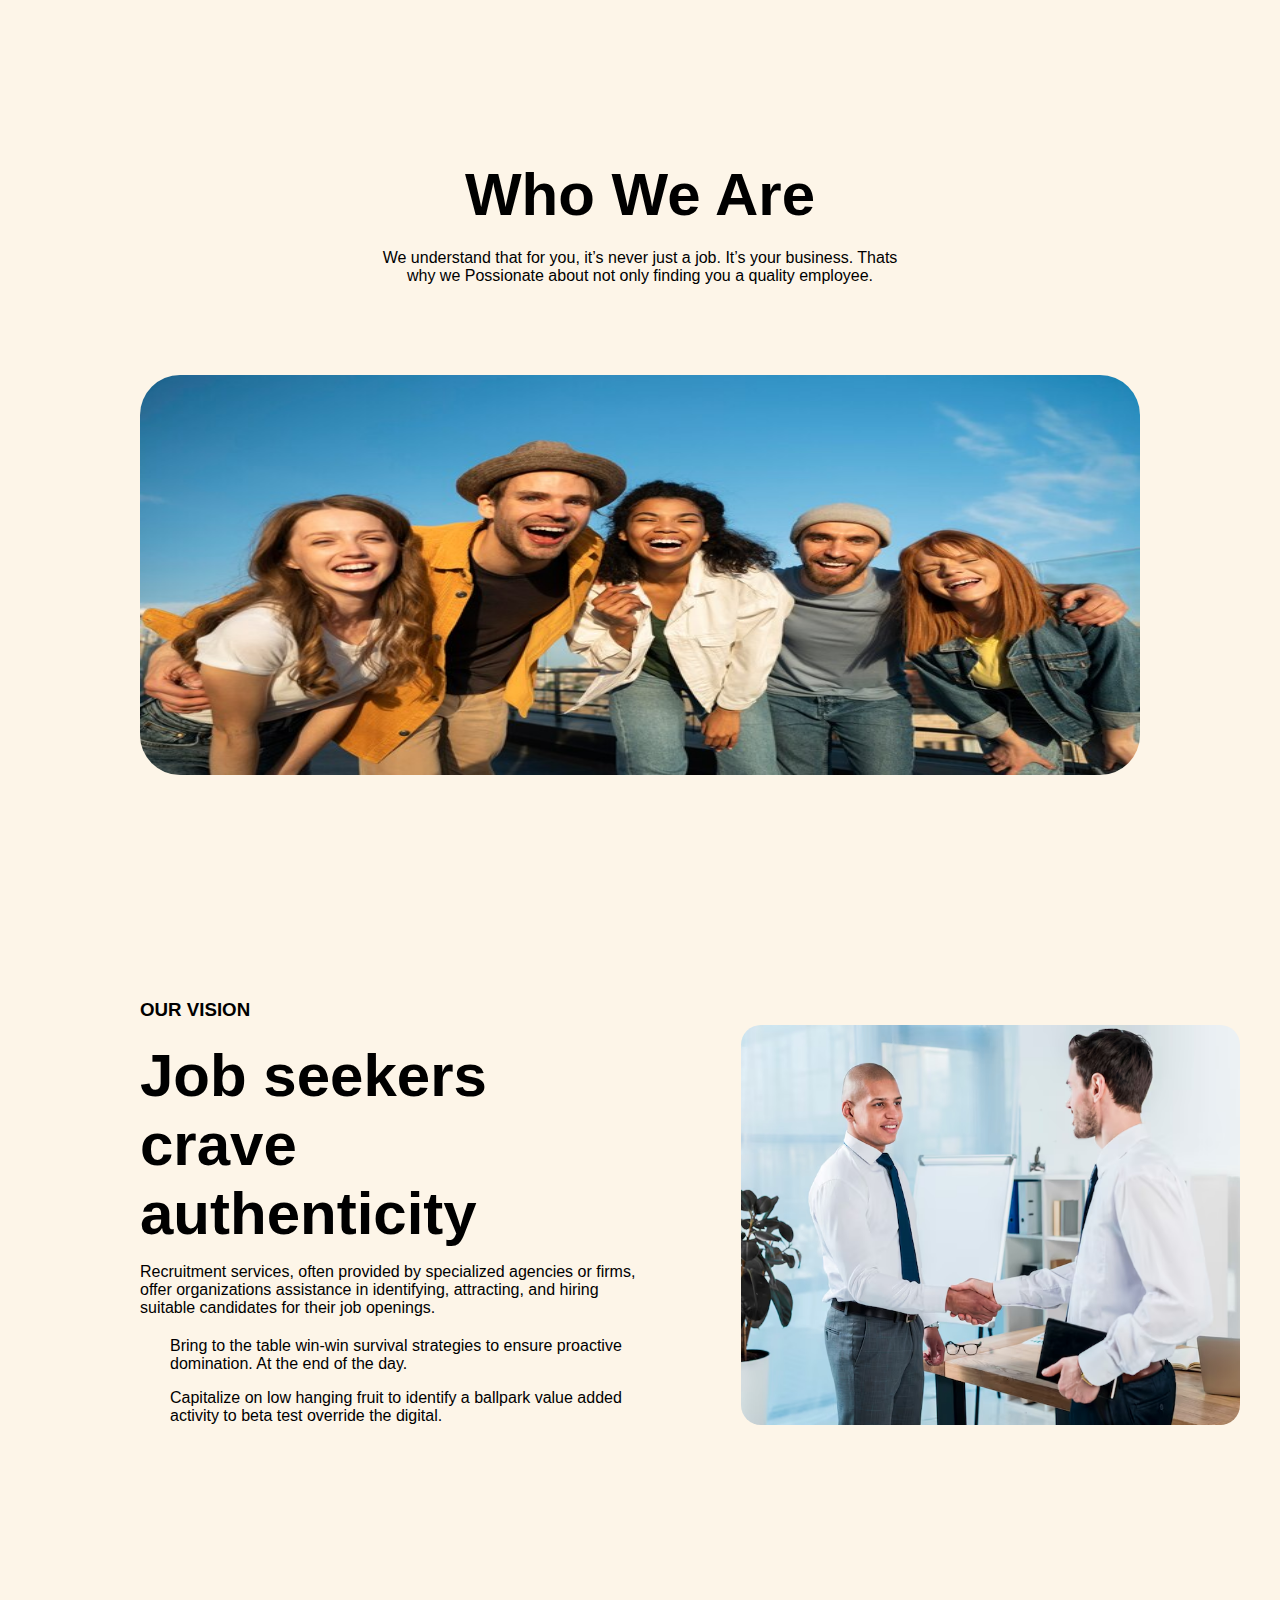
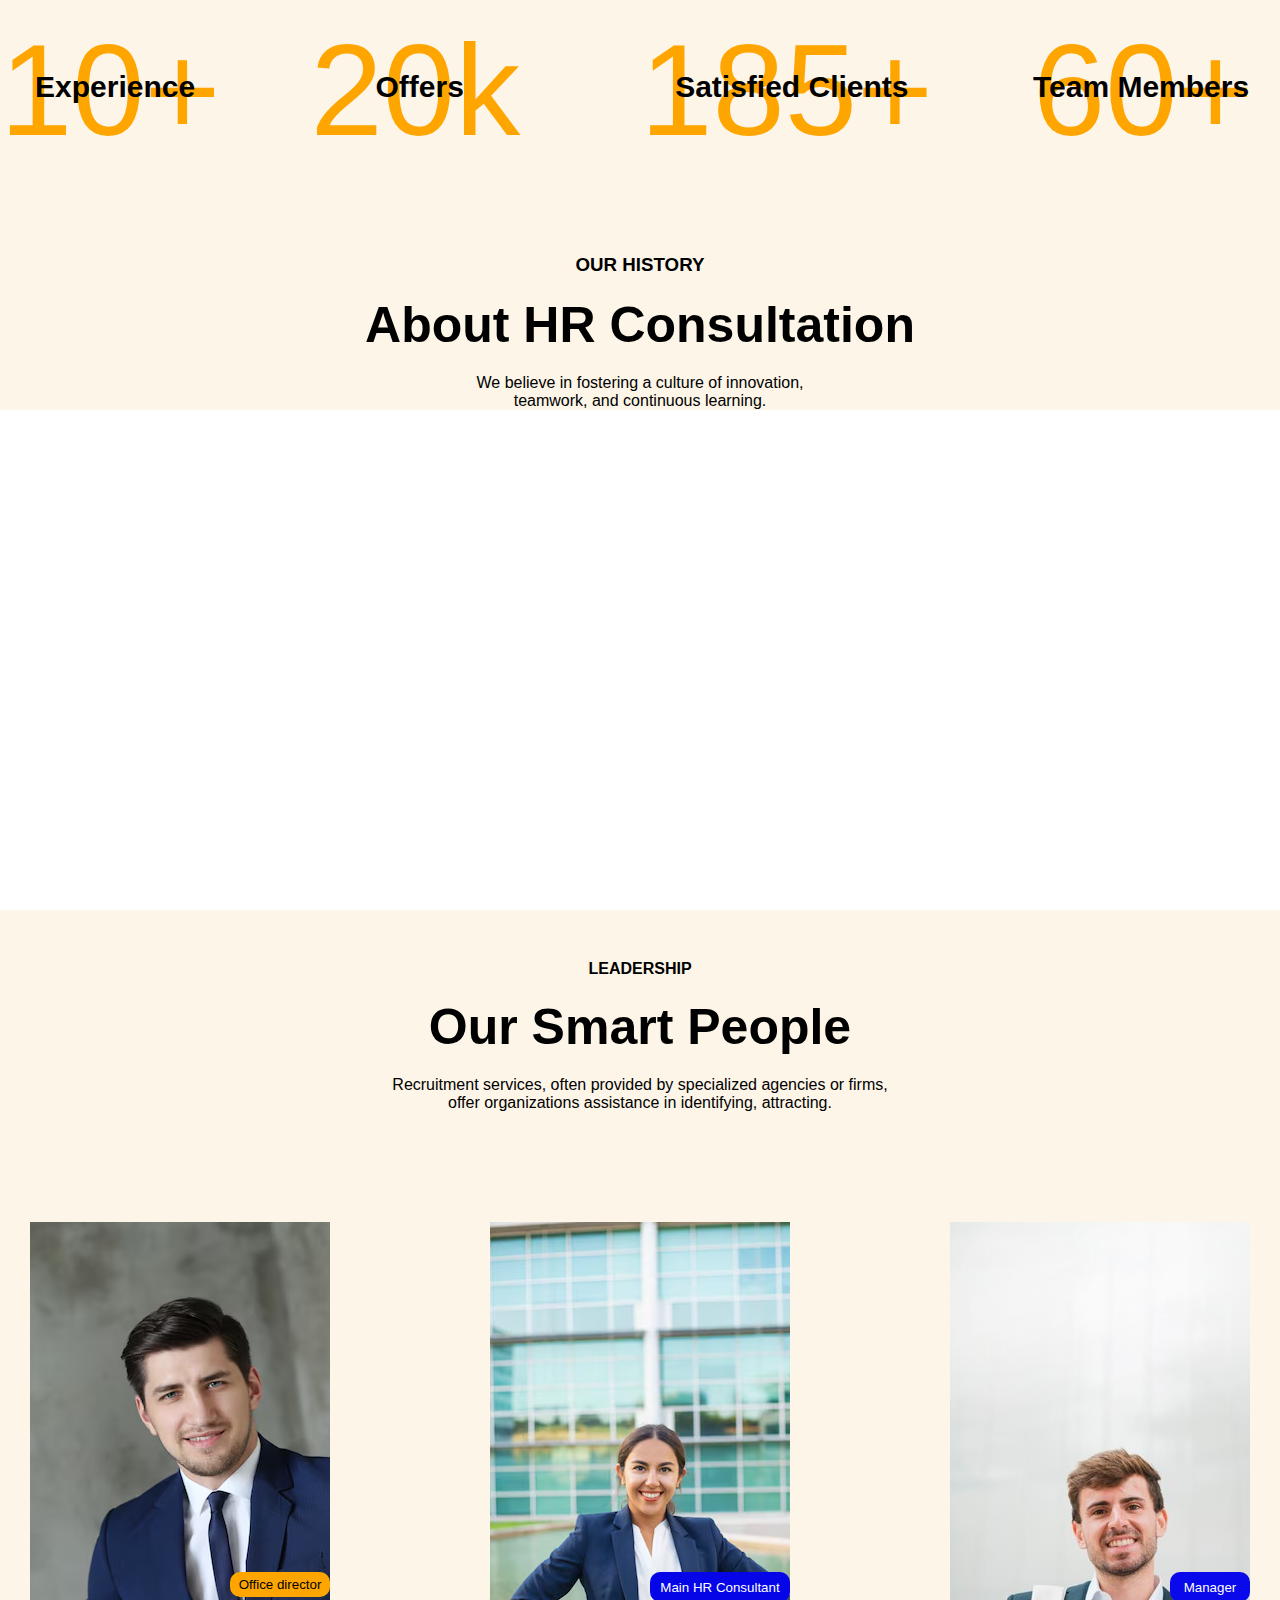
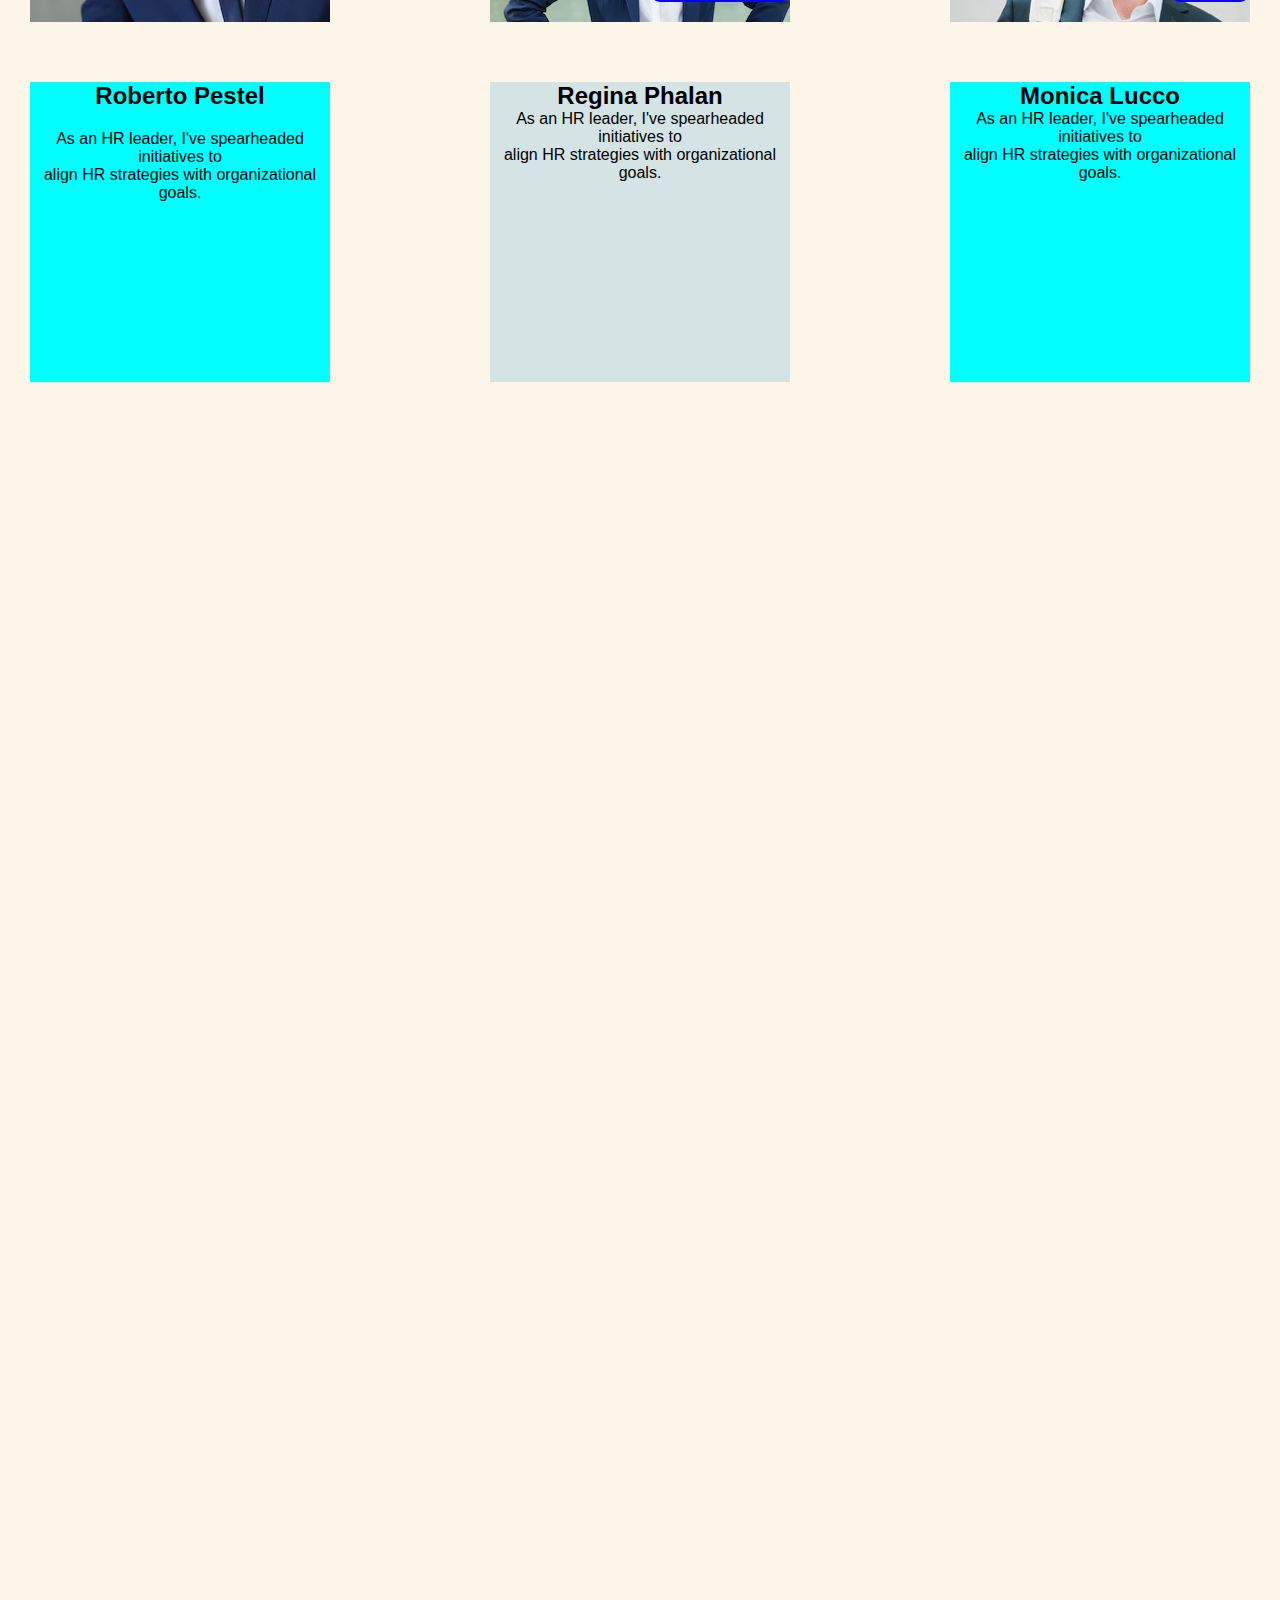
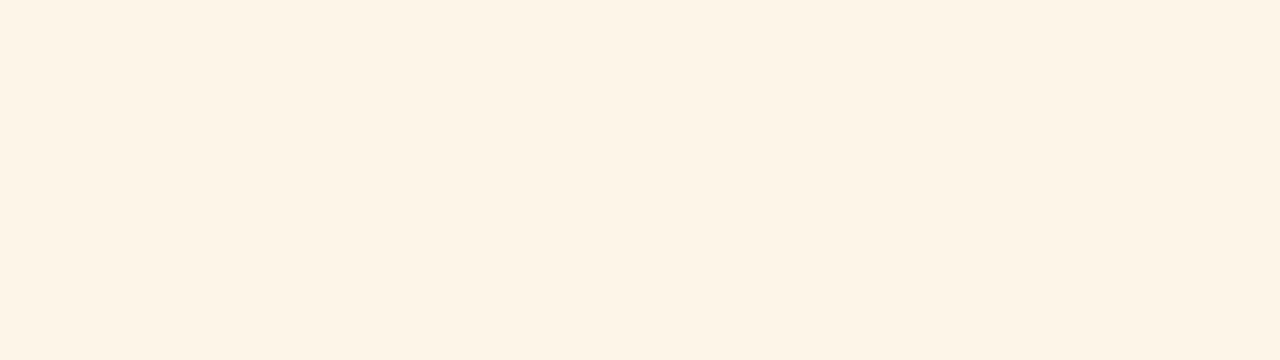
==== index.html @ 1b54786f "human consult" ====
<!DOCTYPE html>
<html lang="en">
<head>
    <meta charset="UTF-8">
    <meta name="viewport" content="width=device-width, initial-scale=1.0">
    <title>Human Consult</title>
    <link rel="stylesheet" href="style.css">
    <link rel="stylesheet" href="https://cdnjs.cloudflare.com/ajax/libs/font-awesome/6.5.2/css/all.min.css"
     integrity="sha512-SnH5WK+bZxgPHs44uWIX+LLJAJ9/2PkPKZ5QiAj6Ta86w+fsb2TkcmfRyVX3pBnMFcV7oQPJkl9QevSCWr3W6A==" 
     crossorigin="anonymous" referrerpolicy="no-referrer" />
</head>
<body>
    <div class="container">
        <div class="s1">
            <h1> Who We Are</h1>
            <p>We understand that for you, it’s never just a job. It’s your
                 business. Thats  <br>why we Possionate about not only finding you a quality employee.
            </p>
        </div>
        <div class="s2">
            <img src="images/img1" alt="" width="1000px" height="400px"  >
        </div>
        <div class="sisi">
        <div class="s3">
            <h3> OUR VISION</h3>
            <h1> Job seekers <br> crave authenticity</h1>
            <p>Recruitment services, often provided by specialized agencies or firms, <br> offer 
                organizations assistance in identifying, attracting, and hiring <br> suitable candidates
                 for their job openings.</p>
                 <div class="s4">
                 <span>
                    <i class="fa-solid fa-circle-check" style="color: #2f0bb1;"></i> 
                    <p>Bring to the table win-win survival strategies to ensure proactive <br> domination. At the end of the day.</p>
                    <span>
                        <br>
                        <br>
                    <i  class="fa-solid fa-circle-check" style="color: #2f0bb1;"></i > 
                </span>
                    <p>Capitalize on low hanging fruit to identify a ballpark value added <br> activity to beta test override the digital.</p>
                    
                 </span>
                </div>
        </div>
        <div class="s5">
            <img src="images/img2" alt="" height="400px">
        </div>
    </div>
    <div class="numbers">
    <div class="c1">
        <p> 10+</p>
        <h3>Experience</h3>
    </div>
    <div class="c2">
        <p> 20k</p>
        <h3>Offers</h3>
    </div>
    <div class="c3">
        <p> 185+</p>
        <h3>Satisfied Clients</h3>
    </div>
    <div class="c4">
        <p> 60+</p>
        <h3>Team Members</h3>
    </div>
     </div>
       <div class="ourhistory">
    <h3>OUR HISTORY</h3>
    <h1> About HR Consultation</h1>
    <p>We believe in fostering a culture of innovation, <br> teamwork, and continuous learning. </p>
       </div>
       <div class="video">
        <!-- leaved for uploading video -->
       </div>
       <div class="leadership">
        <h4> LEADERSHIP</h4>
        <h1> Our Smart People</h1>
        <p>Recruitment services, often provided by specialized agencies or firms, <br> offer organizations
             assistance in identifying, attracting. </p>
            </div>
             <div class="employee">
                <div class="employe1">                 
                    
                    <button>Office director</button>
                
                </div>
                <div class="employe2">
                    
                    <button>Main HR Consultant</button>
                </div>
                <div class="employe3">
                    
                    <button>Manager</button>
                </div>
                
             </div>
             <div class="names">
             <div class="name1">
                <h2>Roberto Pestel</h2>
                <p>As an HR leader, I've spearheaded initiatives to <br> align HR 
                    strategies with organizational goals.</p>
                    <div class="links">
                        <a href=""> <i class="fa-brands fa-facebook-f"></i></a>
                        <a href=""><i class="fa-brands fa-x-twitter"></i></a>
                        <a href=""><i class="fa-brands fa-linkedin-in"></i></a>
                    </div>
            </div>
            <div class="name2">
                <h2>Regina Phalan </h2>
                <p>As an HR leader, I've spearheaded initiatives to <br> align HR 
                    strategies with organizational goals.</p>
                    <div class="links">
                        <a href=""> <i class="fa-brands fa-facebook-f"></i></a>
                        <a href=""><i class="fa-brands fa-x-twitter"></i></a>
                        <a href=""><i class="fa-brands fa-linkedin-in"></i></a>
                    </div>
            </div>
            <div class="name3">
                <h2>Monica Lucco </h2>
                <p>As an HR leader, I've spearheaded initiatives to <br> align HR 
                    strategies with organizational goals.</p>
                    <div class="links">
                        <a href=""> <i class="fa-brands fa-facebook-f"></i></a>
                        <a href=""><i class="fa-brands fa-x-twitter"></i></a>
                        <a href=""><i class="fa-brands fa-linkedin-in"></i></a>
                    </div>
            </div>

        </div>
       


   

    </div>

    
</body>
</html>
---- style.css ----
*{
    margin: 0;
    padding: 0;
    box-sizing: border-box;
}
body{
    height: 5000px;
    width: 100%;
    background-color:#FDF5E8;
    font-family: sans-serif;
}
.s1{
    text-align: center;
    margin-top: 160px;
  
}
.s1 h1{
   font-size: 60px;
}
.s1 p{
    margin-top: 20px;
}
.s2{
    text-align: center;
    margin-top: 90px;
    
}
.s2 img{
    border-radius: 40px;
}
.s3{
    margin-top:180px;
    margin-left: 100px;

}
.s3 h1{
    font-size: 60px;
    margin-top: 20px;
 }
 .s3 p{
    margin-top: 15px;
 }
 .s4 {
    margin-top: 40px;
 }
 .s4 p{
    margin-left: 30px;
    margin-top: -20px;

 }
 .s5{
    display: flex;
    margin-top:180px;
    margin-left: 100px;
 }
 .s5 img{
    border-radius: 20px;
 }
 .sisi{
    display: flex;
    padding: 40px;
    align-items: end;
 }
 .c1{
    margin-top: 150px; 
   
 }
 .c2{
    margin-top: 150px; 
    margin-left: 90px;
   
 }
 .c3{
    margin-top: 150px; 
    margin-left: 120px;
   
 }
 .c4{
    margin-top: 150px; 
    margin-left: 100px;


   
 }
 .c1 p{
    font-size: 130px;
    color: orange;

 }
 .c1 h3{
   
    margin-top: -95px;
    margin-left: 35px;
    font-size: 30px;

 }
 .c2 p{
    font-size: 130px;
    color: orange;

 }
 .c2 h3{
   
    margin-top: -95px;
    margin-left: 65px;
    font-size: 30px;

 }
 .c3 p{
    font-size: 130px;
    color: orange;

 }
 .c3 h3{
   
    margin-top: -95px;
    margin-left: 35px;
    font-size: 30px;

 }
 .c4 p{
    font-size: 130px;
    color: orange;

 }
 .c4 h3{
   
    margin-top: -95px;
    margin-left: 0px;
    font-size: 30px;


 }
.numbers{
    display: flex;
}
.ourhistory{
    margin-top: 150px;
    text-align: center;
}
.ourhistory h1{
    margin-top: 20px;
    font-size: 50px;
}
.ourhistory p{
    margin-top: 20px;
}
.video{
    height: 500px;
    width: 100%;
    background-color: white;
}
.leadership{
    text-align: center;
    margin-top: 50px;
}
.leadership h1{
    margin-top: 20px;
    font-size: 50px;
}
.leadership p{
    margin-top: 20px;
}
.employee{
    margin-top: 80px;
    display: flex;
    padding-left: 30px;
    padding: 30px;
    justify-content: space-between;

}
.employe1{
    height: 400px;
    width: 300px;
    background-image: url(images/employee1);
}
.employe2 {
    height: 400px;
    width: 300px;
    background-image: url(images/employee2);

}
.employe3 {
    height: 400px;
    width: 300px;
    background-image: url(images/employee3);
}

.employe1 button{
    margin-top: 350px;
    margin-left: 200px;
    background-color: orange;
    border-radius: 10px;
    border: 0;
    height: 25px;
    width: 100px;
   
}
.employe2 button{
    margin-top: 350px;
    margin-left: 160px;
    width: 140px;
    height: 30px;
    background-color: rgb(5, 5, 231) ;
    border-radius: 10px;
    color: white;
    border: 0;
   
}
.employe3 button{
    margin-top: 350px;
    margin-left: 220px;
    height: 30px;
    background-color: rgb(9, 9, 235);
    border-radius: 10px;
    color: white;
    border: 0;
    width: 80px;
   
   
}
.links{
    padding: 20px;
    margin-top: 30px;
}
.names{
    display: flex;
    padding-left: 30px;
    padding: 30px;
    justify-content: space-between;
    margin-bottom: 30px;

}
.name1 p{
    margin-top: 20px;
}
.name1{
    height: 300px;
    width: 300px;
    background-color: aqua;
    text-align: center;
}
.name2{
    height: 300px;
    width: 300px;
    background-color: rgb(212, 228, 228);
    text-align: center;
}
.name3{
    height: 300px;
    width: 300px;
    background-color: aqua;
    text-align: center;
}
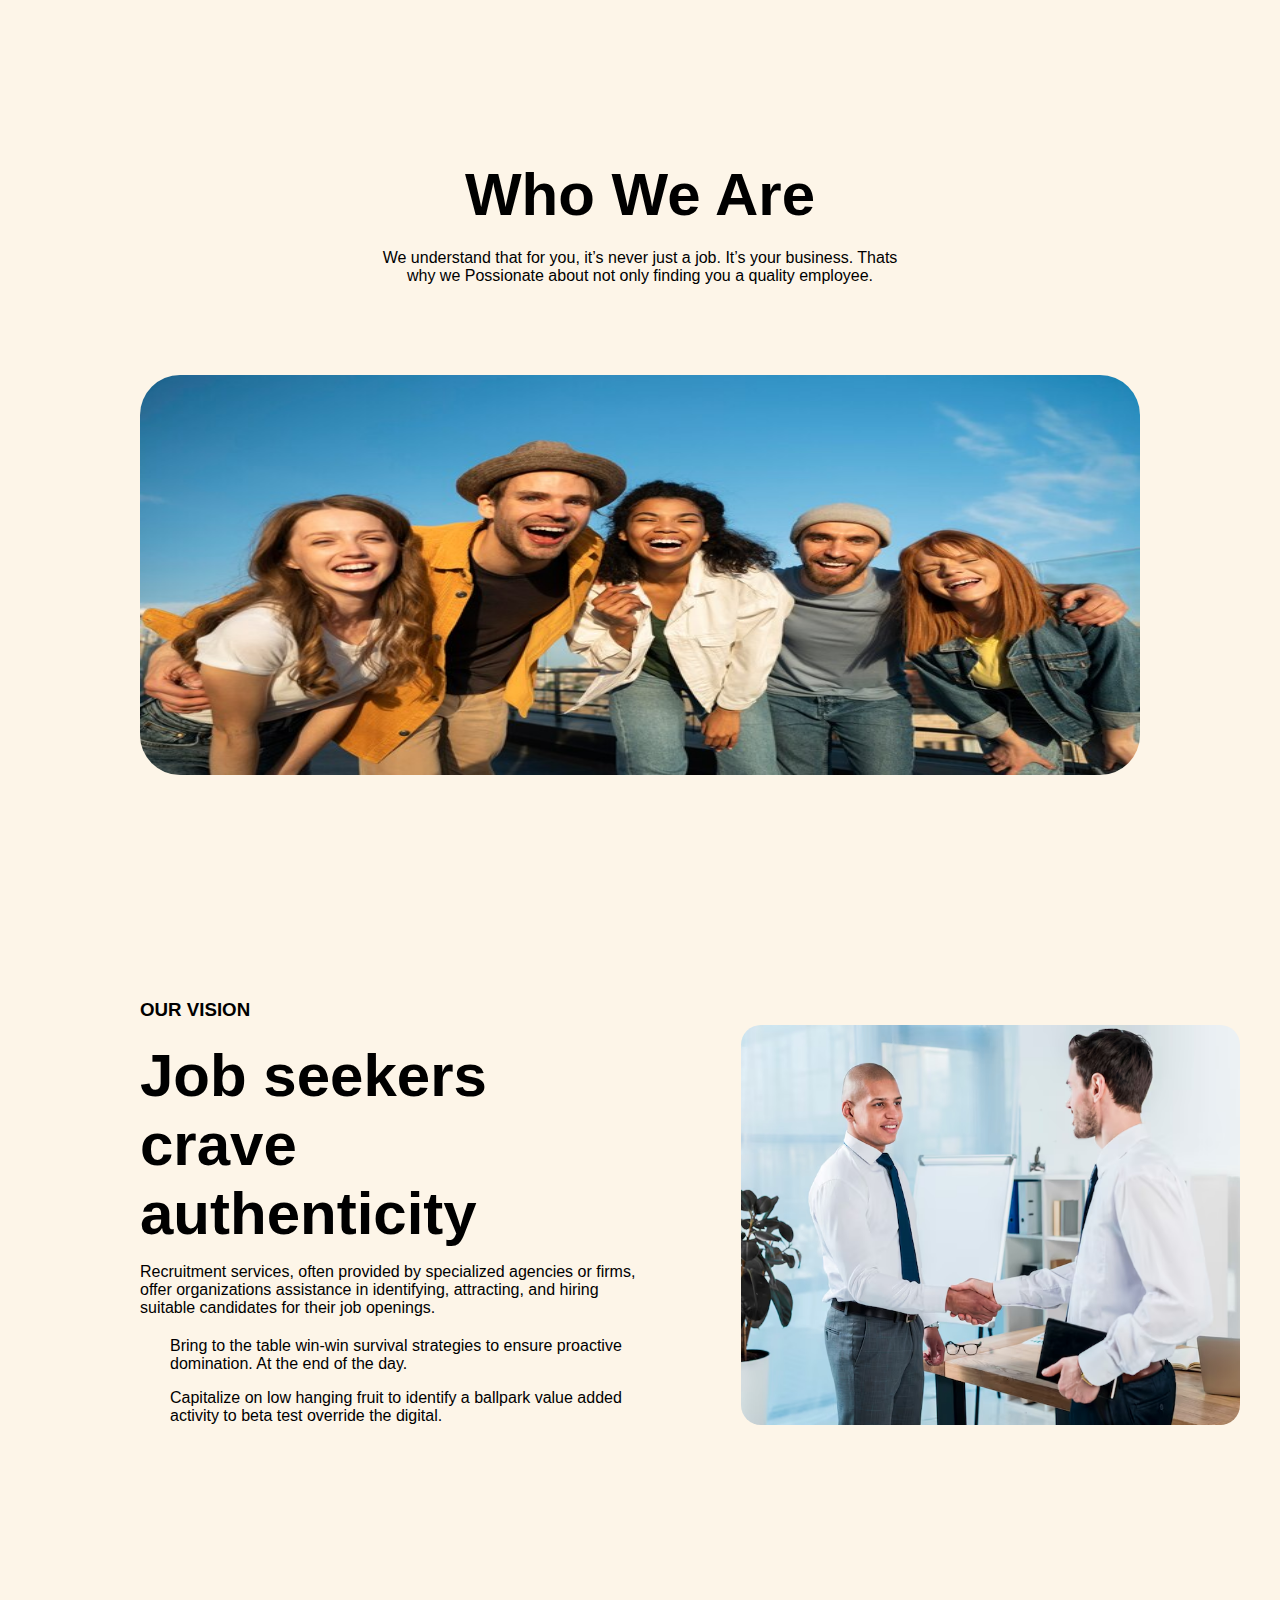
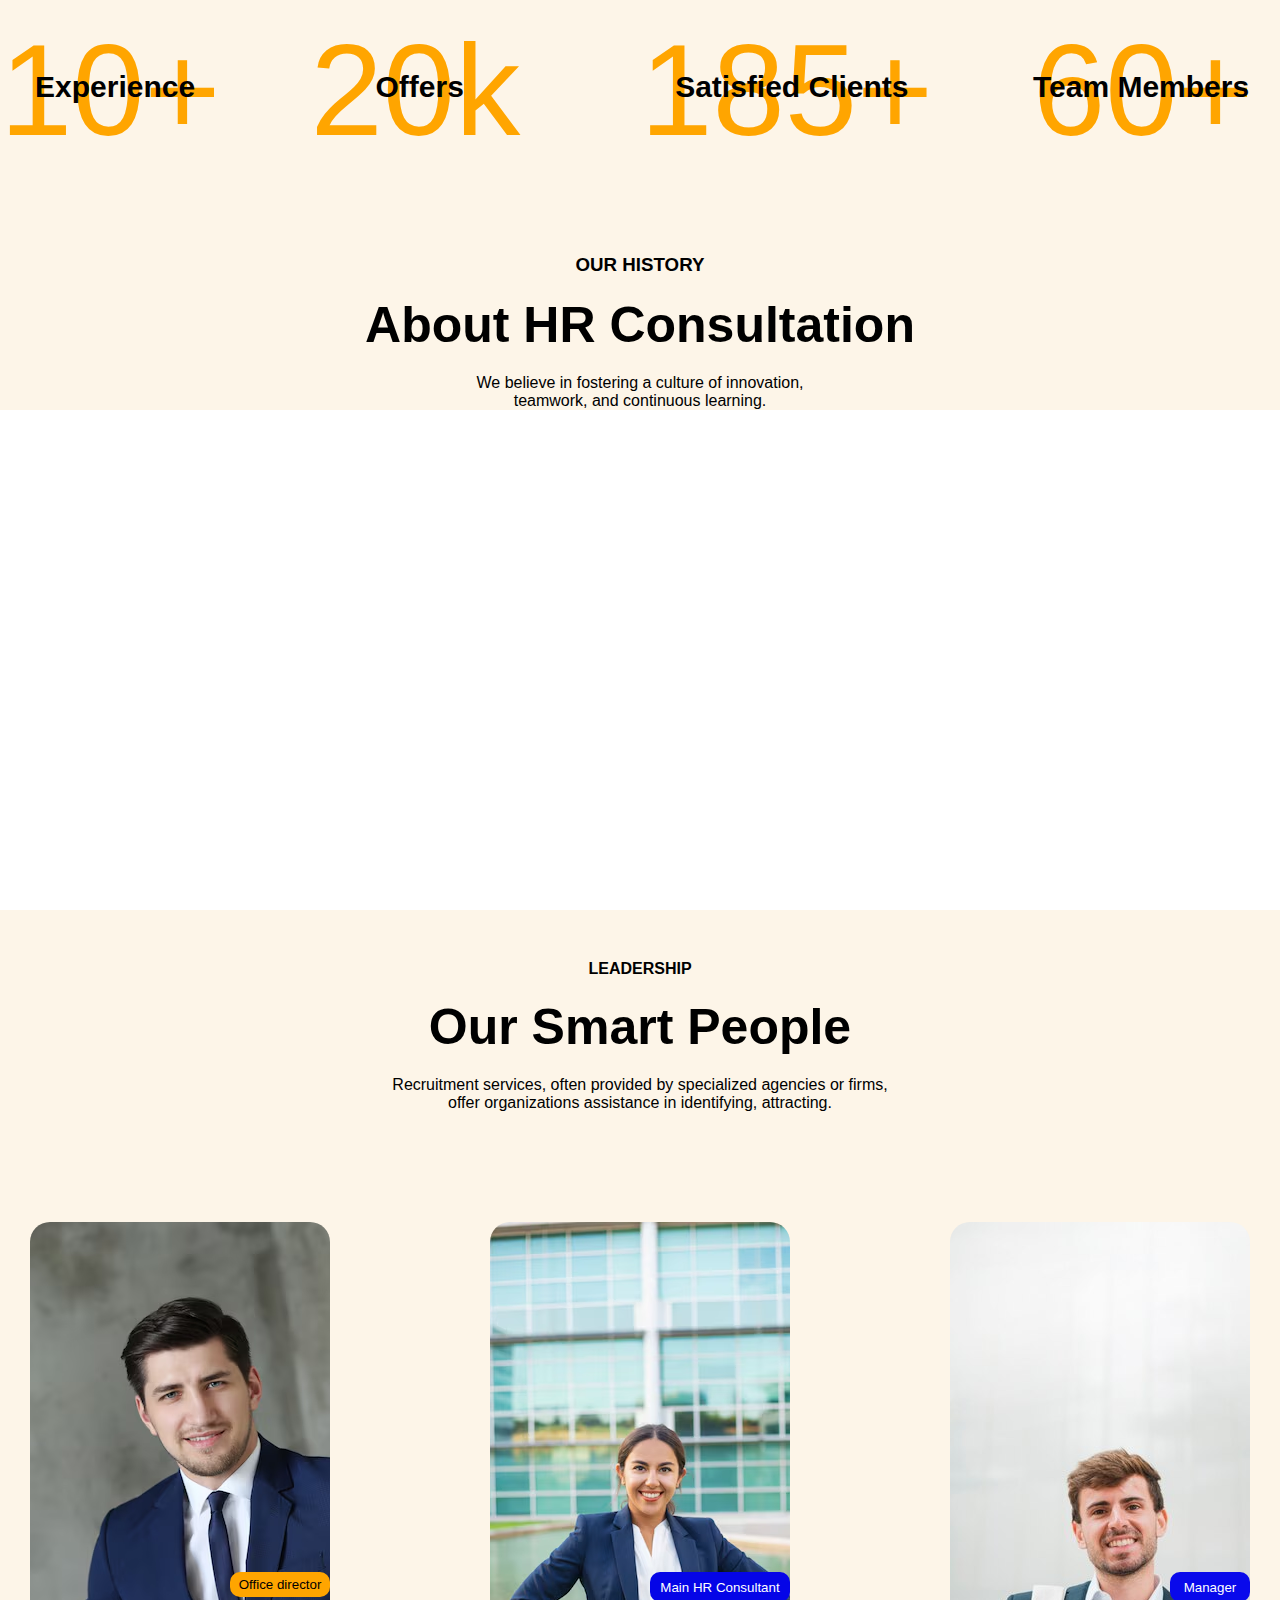
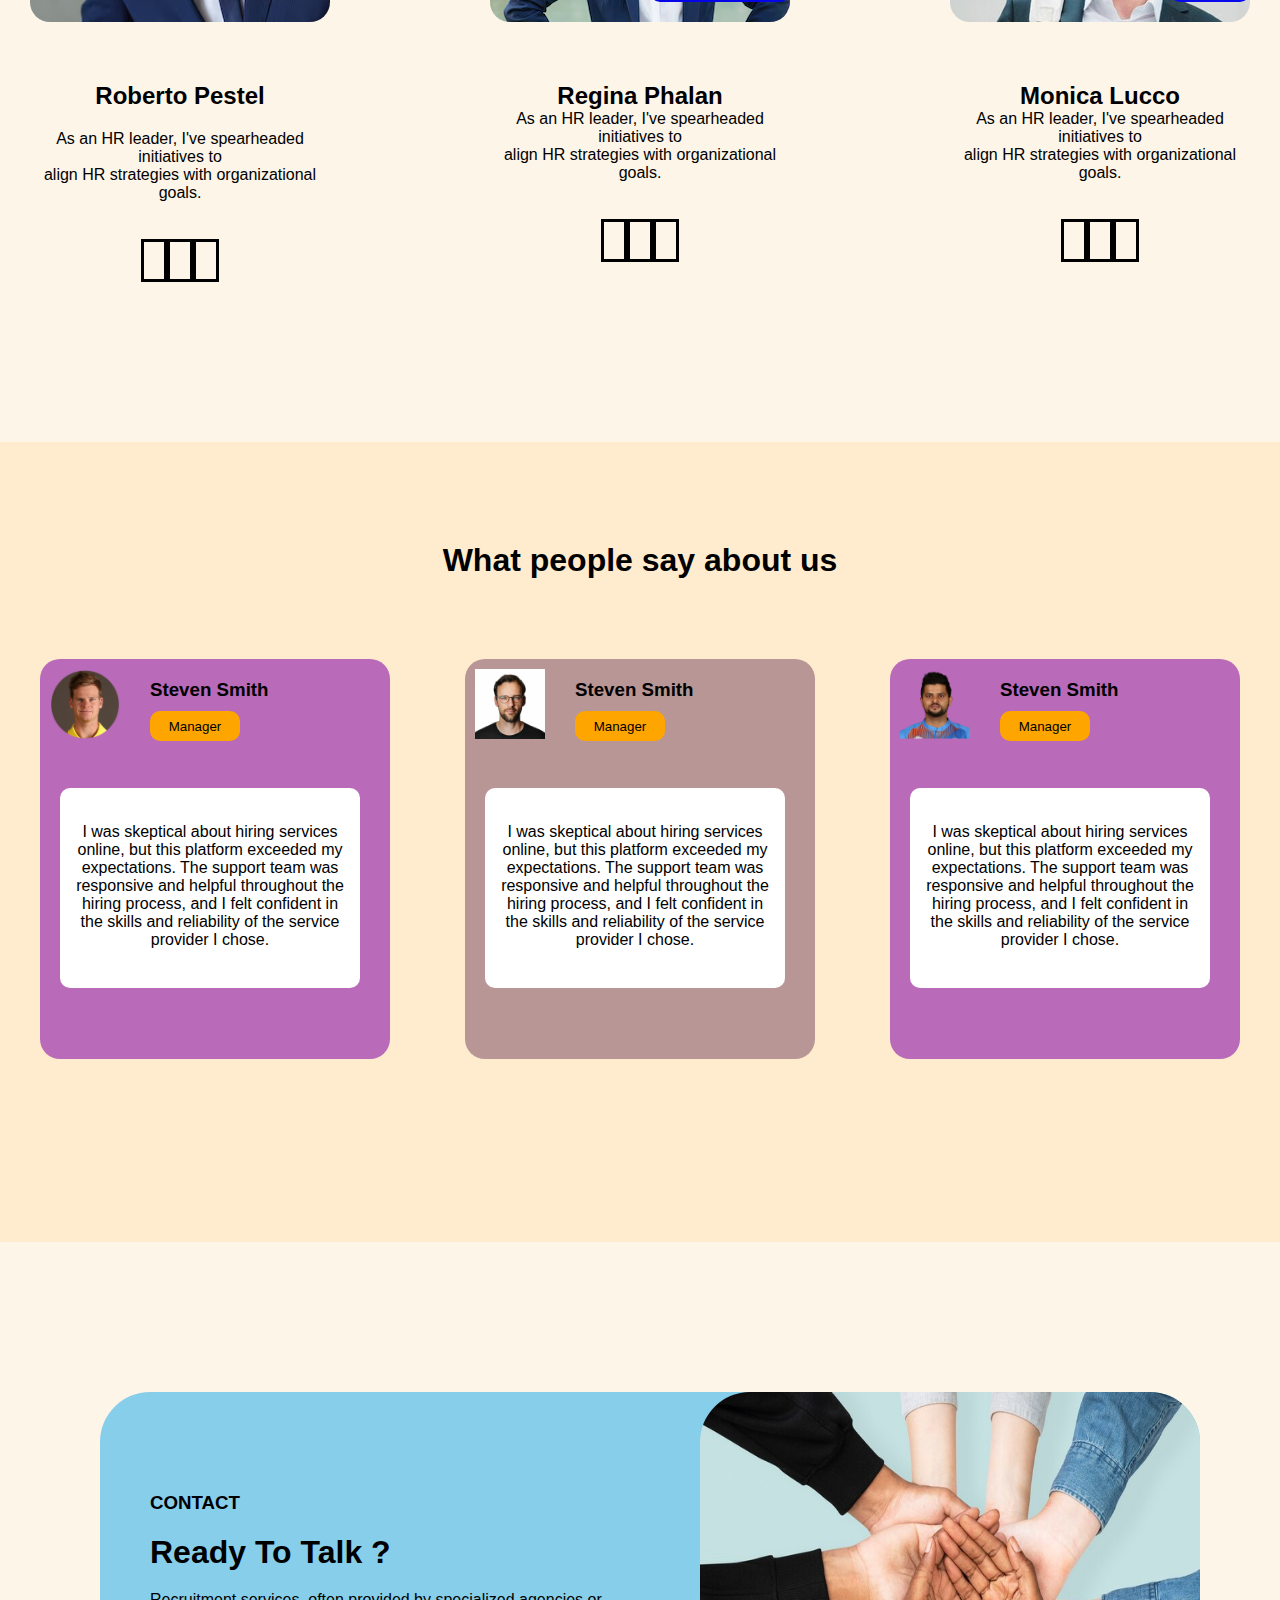
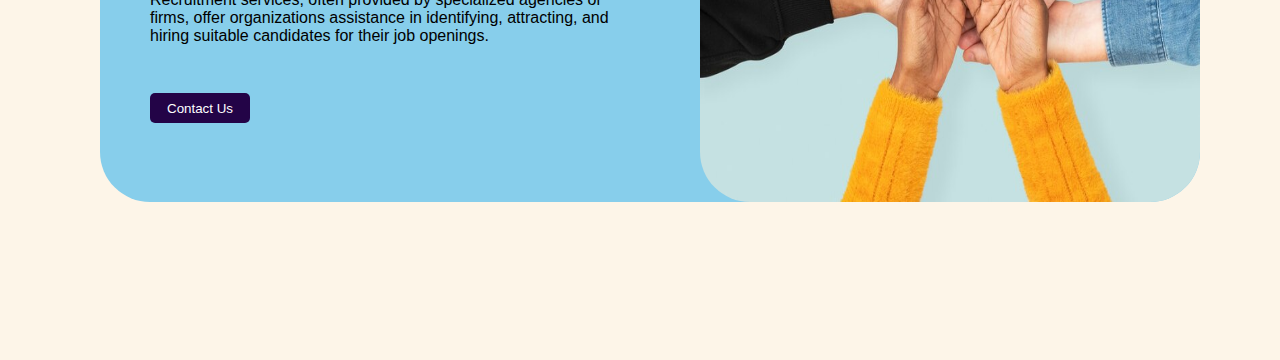
==== commit 31b5ccf5: "added news page" ====
--- a/index.html
+++ b/index.html
@@ -8,6 +8,7 @@
     <link rel="stylesheet" href="https://cdnjs.cloudflare.com/ajax/libs/font-awesome/6.5.2/css/all.min.css"
      integrity="sha512-SnH5WK+bZxgPHs44uWIX+LLJAJ9/2PkPKZ5QiAj6Ta86w+fsb2TkcmfRyVX3pBnMFcV7oQPJkl9QevSCWr3W6A==" 
      crossorigin="anonymous" referrerpolicy="no-referrer" />
+    
 </head>
 <body>
     <div class="container">
@@ -119,13 +120,104 @@
                 <p>As an HR leader, I've spearheaded initiatives to <br> align HR 
                     strategies with organizational goals.</p>
                     <div class="links">
-                        <a href=""> <i class="fa-brands fa-facebook-f"></i></a>
+                        <a  href=""> <i class="fa-brands fa-facebook-f"></i></a>
                         <a href=""><i class="fa-brands fa-x-twitter"></i></a>
                         <a href=""><i class="fa-brands fa-linkedin-in"></i></a>
                     </div>
             </div>
 
         </div>
+        
+
+        <div class="people">
+            <div class="p1">
+                <h1>What people say about us</h1>
+            </div>
+            <div class="developers">
+                <div class="developer1">
+                    <div class="dd1">
+                        <div class="d1">
+                    <img src="images/smith" alt="" width="90px" >
+                </div>
+                <div class="d2">
+                    <h3> Steven Smith</h3>
+                    <button>Manager</button>
+                </div>
+                </div>
+                <div class="matter1">
+                    <p>
+                        I was skeptical about hiring services <br>online, but this
+                         platform exceeded my <br>expectations. The support team was <br>
+                         responsive and helpful throughout the <br> hiring process, and 
+                         I felt confident in <br>the skills and reliability of the service <br> provider I chose.
+                    </p>
+                </div>
+
+                </div>
+                <div class="developer2">
+                    <div class="dd2">
+                        <div class="d11">
+                    <img src="images/smith1" alt="" width="90px">
+                </div>
+                <div class="d22">
+                    <h3> Steven Smith</h3>
+                    <button>Manager</button>
+                </div>
+                </div>
+                <div class="matter2">
+                    <p>
+                        I was skeptical about hiring services <br>online, but this
+                         platform exceeded my <br>expectations. The support team was <br>
+                         responsive and helpful throughout the <br> hiring process, and 
+                         I felt confident in <br>the skills and reliability of the service <br> provider I chose.
+                    </p>
+                </div>
+                    
+                </div>
+                <div class="developer3">
+                    <div class="dd3">
+                        <div class="d12">
+                    <img src="images/smith2" alt="" width="90px">
+                </div>
+                <div class="d23">
+                    <h3> Steven Smith</h3>
+                    <button>Manager</button>
+                </div>
+                </div>
+                <div class="matter3">
+                    <p>
+                        I was skeptical about hiring services <br>online, but this
+                         platform exceeded my <br>expectations. The support team was <br>
+                         responsive and helpful throughout the <br> hiring process, and 
+                         I felt confident in <br>the skills and reliability of the service <br> provider I chose.
+                    </p>
+                </div>
+                    
+                    
+                </div>
+            </div>
+            <div class="icons">
+                
+                <i class="fa-solid fa-arrow-left"></i>
+                <i class="fa-solid fa-arrow-right"></i>
+            </div>
+            
+        
+        </div>
+
+        <div class="ready">
+            <div class="sunny">
+                <h3>CONTACT</h3>
+                <h1>Ready To Talk ?</h1>
+                <p>Recruitment services, often provided by specialized agencies 
+                    or <br> firms, offer organizations assistance in identifying, 
+                    attracting, and <br> hiring suitable candidates for their job
+                     openings.</p> <br>
+                     <button> Contact Us</button>
+                     <img src="images/hands pic" alt="" height="410px" width="500px">
+            </div>
+
+        </div>
        
 
 
--- a/style.css
+++ b/style.css
@@ -172,18 +172,21 @@
 .employe1{
     height: 400px;
     width: 300px;
+    border-radius: 20px;
     background-image: url(images/employee1);
 }
 .employe2 {
     height: 400px;
     width: 300px;
+    border-radius: 20px;
     background-image: url(images/employee2);
 
 }
 .employe3 {
     height: 400px;
     width: 300px;
-    background-image: url(images/employee3);
+    border-radius: 20px;
+    background-image: url(images/employee3) ;
 }
 
 .employe1 button{
@@ -237,18 +240,204 @@
 .name1{
     height: 300px;
     width: 300px;
-    background-color: aqua;
+    /* background-color: aqua; */
     text-align: center;
 }
 .name2{
     height: 300px;
     width: 300px;
-    background-color: rgb(212, 228, 228);
+    /* background-color: rgb(212, 228, 228); */
     text-align: center;
 }
 .name3{
     height: 300px;
     width: 300px;
-    background-color: aqua;
-    text-align: center;
-}+    /* background-color: aqua; */
+    text-align: center;
+}
+.links a{
+    border: solid;
+    padding: 10px 10px;
+    border-color: black;
+}
+.links a:hover{
+    background-color: gray;
+}
+.people{
+    height: 800px;
+    width: 100%;
+    background-color: blanchedalmond;
+  
+}
+.p1 h1{
+padding-top: 100px;
+text-align: center;
+}
+.developer1{
+    height: 400px;
+    width: 350px;
+    background-color: rgb(185, 106, 185);
+    margin-top: 80px;
+    border-radius: 20px;
+}
+.developer2{
+    height: 400px;
+    width: 350px;
+    background-color: rgb(184, 150, 150);
+    margin-top: 80px;
+    border-radius: 20px;
+}
+.developer3{
+    height: 400px;
+    width: 350px;
+    background-color: rgb(185, 106, 185);
+    margin-top: 80px;
+    border-radius: 20px;
+}
+.dd1{
+    display: flex;
+}
+.d1 img{
+    padding: 10px 10px;
+    
+}
+.d2{
+    margin-top: 20px;
+    margin-left: 20px;
+}
+.d2 button{
+    margin-top: 10px;
+    border-radius: 10px;
+    width:90px;
+    background-color: orange;
+    border: 0;
+    height: 30px;
+}
+.d11 img{
+    border-radius: 10px;
+}
+.matter1{
+    height: 200px;
+    width: 300px;
+    border-radius: 10px;
+    background-color: white;
+    margin-top: 35px;
+    margin-left: 20px;
+    text-align: center;
+}
+.matter1 p{
+    padding-top: 35px;
+}
+
+
+ 
+.d12 img{
+    padding: 10px 10px;
+    
+}
+.d23{
+    margin-top: 20px;
+    margin-left: 20px;
+}
+.d23 button{
+    margin-top: 10px;
+    border-radius: 10px;
+    width:90px;
+    background-color: orange;
+    border: 0;
+    height: 30px;
+}
+.matter3{
+    height: 200px;
+    width: 300px;
+    background-color: white;
+    margin-top: 35px;
+    margin-left: 20px;
+    text-align: center;
+    border-radius: 10px;
+}
+.matter2 p{
+    padding-top: 35px;
+}
+.dd3{
+    display: flex;
+}
+.dd2{
+    display: flex;
+}
+.matter2{
+    height: 200px;
+    width: 300px;
+    background-color: white;
+    margin-top: 35px;
+    margin-left: 20px;
+    text-align: center;
+    border-radius: 10px;
+}
+.d11 img{
+    padding: 10px 10px;
+    
+}
+.d22{
+    margin-top: 20px;
+    margin-left: 20px;
+}
+.d22 button{
+    margin-top: 10px;
+    border-radius: 10px;
+    width:90px;
+    background-color: orange;
+    border: 0;
+    height: 30px;
+}
+.matter3 p{
+    padding-top: 35px;
+}
+
+.developers{
+    display: flex;
+    justify-content: space-between;
+    padding: 0 40px;
+}
+.ready{
+    height: 410px;
+    width: 1100px;
+    background-color: skyblue;
+    margin-top: 150px;
+    margin-left: 100px;
+    border-radius: 50px;
+}
+ 
+ .sunny{
+    margin-top: 150px;
+    padding-top: 100px;
+    margin-left: 50px;
+ }
+ .sunny img{
+    margin-left: 550px;
+    margin-top: -331px;
+    border-radius: 50px;
+ }
+ .sunny h1{
+    margin-top: 20px;
+ }
+ .sunny p{
+    margin-top: 20px;
+ }
+ .sunny button{
+    margin-top: 30px;
+    height: 30px;
+    width: 100px;
+    border-radius: 5px;
+    border: 0;
+    background-color: rgb(35, 4, 71);
+    color: white;
+ }
+ .icons{
+    text-align: center;
+    margin-top: 80px;
+    font-size: 40px;
+    cursor: pointer;
+   
+    
+ }